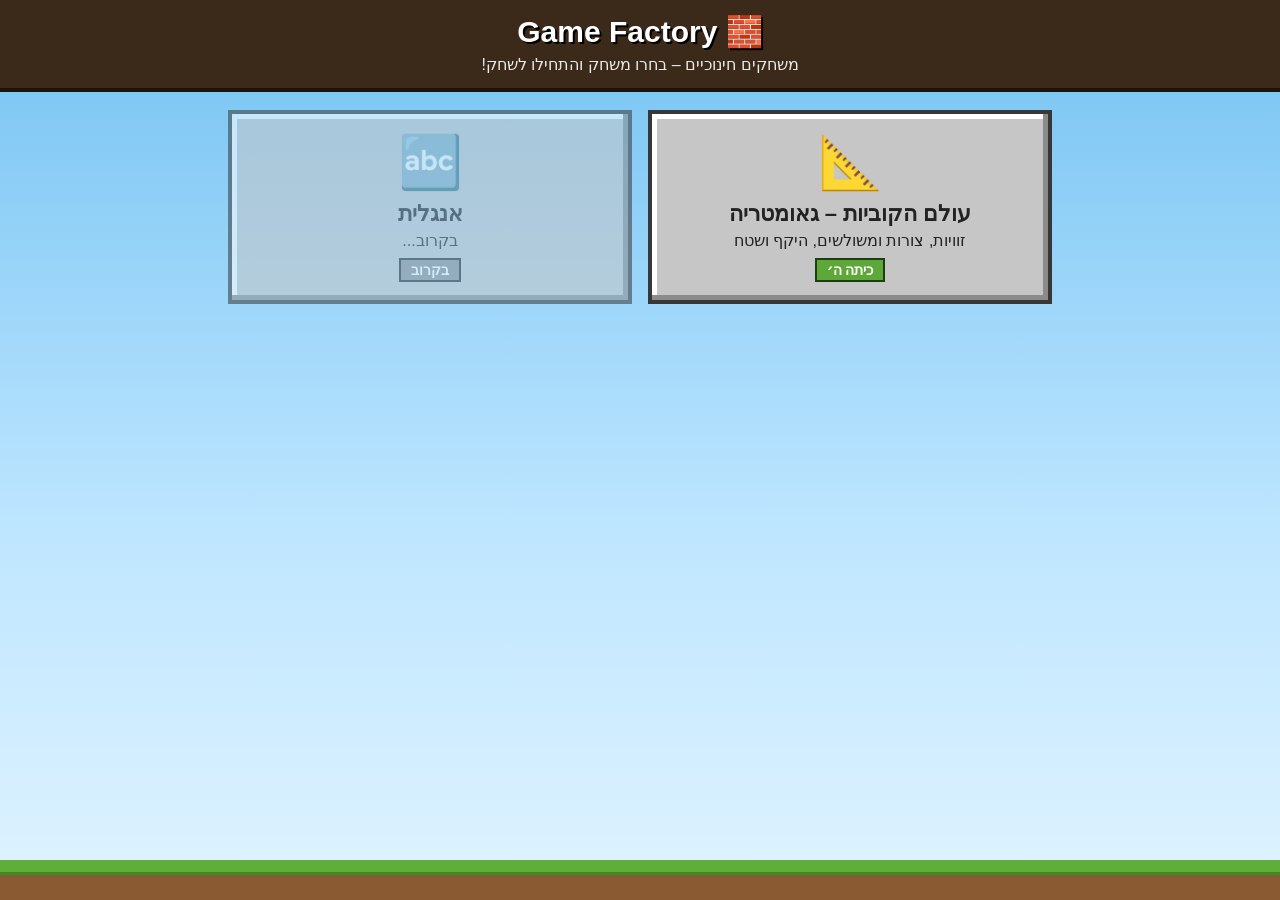
==== index.html @ 89b831c9 "Add Game Factory home page and site link Co-Authored-By: Claude Opus 5.5 <noreply@anthropic.com> Cla" ====
<!DOCTYPE html>
<html lang="he" dir="rtl">
<head>
<meta charset="utf-8">
<meta name="viewport" content="width=device-width, initial-scale=1">
<title>Game Factory – משחקים חינוכיים</title>
<style>
*{box-sizing:border-box}
body{margin:0;font-family:'Segoe UI',Arial,sans-serif;background:linear-gradient(#73c2f2,#bfe6ff 60%,#dff3ff);min-height:100vh;color:#222;padding-bottom:60px}
header{background:#3b2a1a;border-bottom:4px solid #1d140c;color:#fff;padding:14px;text-align:center}
header h1{margin:0;font-size:30px;text-shadow:2px 2px 0 #000}
header p{margin:6px 0 0;opacity:.9}
main{max-width:860px;margin:0 auto;padding:18px;display:grid;grid-template-columns:repeat(auto-fit,minmax(240px,1fr));gap:16px}
.card{display:block;text-decoration:none;color:#222;background:#c6c6c6;border:4px solid #373737;box-shadow:inset -5px -5px 0 #8b8b8b,inset 5px 5px 0 #fff;padding:18px;text-align:center;transition:transform .1s}
.card:hover{transform:translateY(-3px);filter:brightness(1.05)}
.card .ic{font-size:52px}
.card h2{margin:8px 0 4px;font-size:22px}
.card .tag{display:inline-block;margin-top:8px;background:#5ea83a;color:#fff;border:2px solid #1f3d12;padding:2px 10px;font-weight:700;font-size:14px}
.card.soon{opacity:.55;pointer-events:none}
.card.soon .tag{background:#8f8f8f;border-color:#2b2b2b}
#ground{position:fixed;bottom:0;left:0;right:0;height:40px;background:linear-gradient(#5fae3a 0 12px,#3f8a26 12px 15px,#8a5a32 15px)}
</style>
</head>
<body>
<header>
  <h1>🧱 Game Factory</h1>
  <p>משחקים חינוכיים – בחרו משחק והתחילו לשחק!</p>
</header>
<main>
  <a class="card" href="geometry/block-geometry.html">
    <div class="ic">📐</div>
    <h2>עולם הקוביות – גאומטריה</h2>
    <div>זוויות, צורות ומשולשים, היקף ושטח</div>
    <span class="tag">כיתה ה׳</span>
  </a>
  <div class="card soon">
    <div class="ic">🔤</div>
    <h2>אנגלית</h2>
    <div>בקרוב...</div>
    <span class="tag">בקרוב</span>
  </div>
</main>
<div id="ground"></div>
</body>
</html>
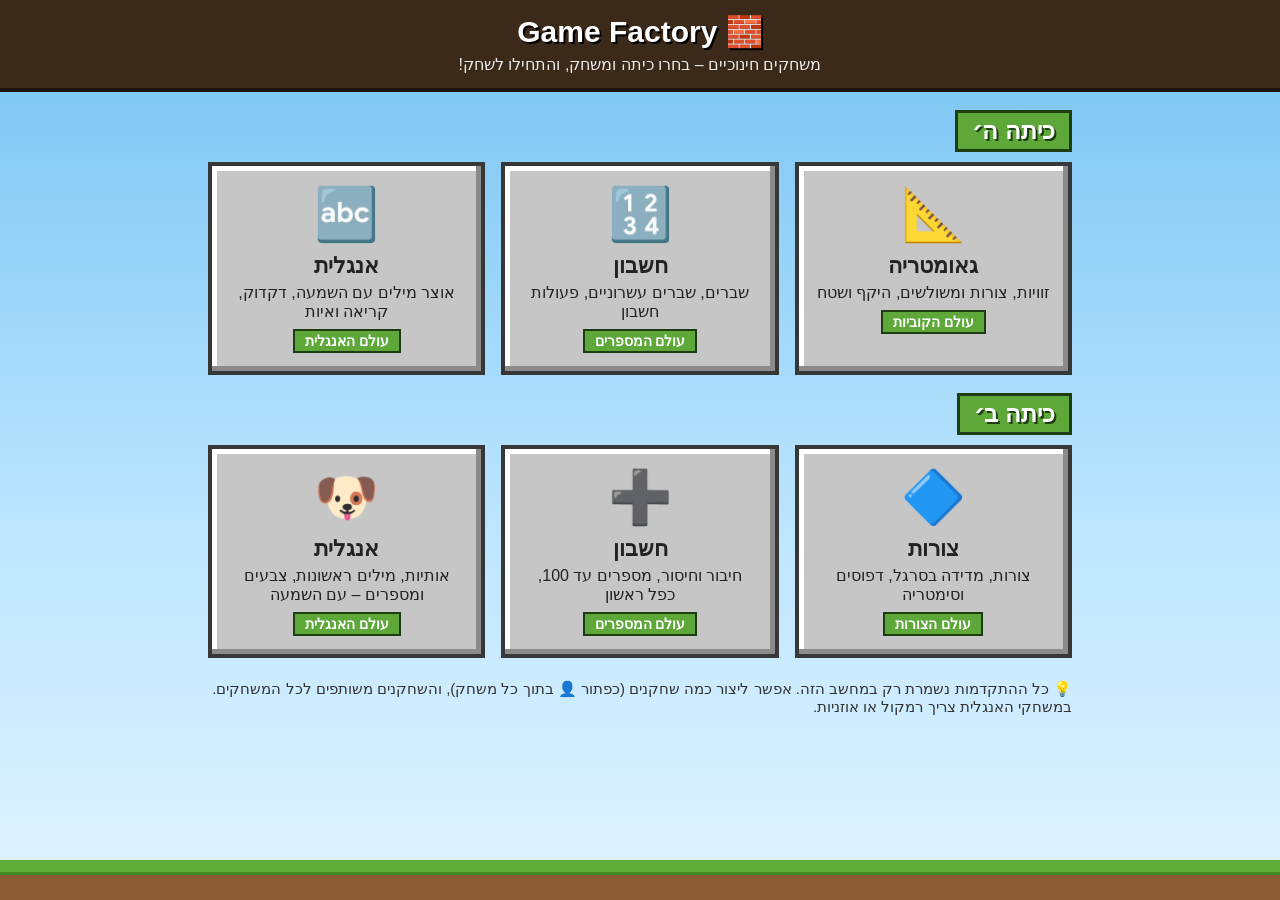
==== commit 2ea01c82: "Add 2nd grade games, home page by grade - New: geometry/geometry-2.html (shapes, measuring, patterns" ====
--- a/index.html
+++ b/index.html
@@ -10,36 +10,43 @@
 header{background:#3b2a1a;border-bottom:4px solid #1d140c;color:#fff;padding:14px;text-align:center}
 header h1{margin:0;font-size:30px;text-shadow:2px 2px 0 #000}
 header p{margin:6px 0 0;opacity:.9}
-main{max-width:860px;margin:0 auto;padding:18px;display:grid;grid-template-columns:repeat(auto-fit,minmax(240px,1fr));gap:16px}
+.grade{max-width:900px;margin:18px auto 0;padding:0 18px}
+.grade h2{margin:0 0 10px;font-size:24px;background:#5ea83a;color:#fff;display:inline-block;padding:4px 14px;border:3px solid #1f3d12;text-shadow:2px 2px 0 #1f3d12}
+.cards{display:grid;grid-template-columns:repeat(auto-fit,minmax(230px,1fr));gap:16px}
 .card{display:block;text-decoration:none;color:#222;background:#c6c6c6;border:4px solid #373737;box-shadow:inset -5px -5px 0 #8b8b8b,inset 5px 5px 0 #fff;padding:18px;text-align:center;transition:transform .1s}
 .card:hover{transform:translateY(-3px);filter:brightness(1.05)}
 .card .ic{font-size:52px}
-.card h2{margin:8px 0 4px;font-size:22px}
+.card h3{margin:8px 0 4px;font-size:22px}
 .card .tag{display:inline-block;margin-top:8px;background:#5ea83a;color:#fff;border:2px solid #1f3d12;padding:2px 10px;font-weight:700;font-size:14px}
-.card.soon{opacity:.55;pointer-events:none}
-.card.soon .tag{background:#8f8f8f;border-color:#2b2b2b}
+.note{max-width:900px;margin:22px auto 0;padding:0 18px;color:#333;font-size:15px}
 #ground{position:fixed;bottom:0;left:0;right:0;height:40px;background:linear-gradient(#5fae3a 0 12px,#3f8a26 12px 15px,#8a5a32 15px)}
 </style>
 </head>
 <body>
 <header>
   <h1>🧱 Game Factory</h1>
-  <p>משחקים חינוכיים – בחרו משחק והתחילו לשחק!</p>
+  <p>משחקים חינוכיים – בחרו כיתה ומשחק, והתחילו לשחק!</p>
 </header>
-<main>
-  <a class="card" href="geometry/block-geometry.html">
-    <div class="ic">📐</div>
-    <h2>עולם הקוביות – גאומטריה</h2>
-    <div>זוויות, צורות ומשולשים, היקף ושטח</div>
-    <span class="tag">כיתה ה׳</span>
-  </a>
-  <div class="card soon">
-    <div class="ic">🔤</div>
-    <h2>אנגלית</h2>
-    <div>בקרוב...</div>
-    <span class="tag">בקרוב</span>
+
+<section class="grade">
+  <h2>כיתה ה׳</h2>
+  <div class="cards">
+    <a class="card" href="geometry/block-geometry.html"><div class="ic">📐</div><h3>גאומטריה</h3><div>זוויות, צורות ומשולשים, היקף ושטח</div><span class="tag">עולם הקוביות</span></a>
+    <a class="card" href="math/math-5.html"><div class="ic">🔢</div><h3>חשבון</h3><div>שברים, שברים עשרוניים, פעולות חשבון</div><span class="tag">עולם המספרים</span></a>
+    <a class="card" href="english/english-5.html"><div class="ic">🔤</div><h3>אנגלית</h3><div>אוצר מילים עם השמעה, דקדוק, קריאה ואיות</div><span class="tag">עולם האנגלית</span></a>
   </div>
-</main>
+</section>
+
+<section class="grade">
+  <h2>כיתה ב׳</h2>
+  <div class="cards">
+    <a class="card" href="geometry/geometry-2.html"><div class="ic">🔷</div><h3>צורות</h3><div>צורות, מדידה בסרגל, דפוסים וסימטריה</div><span class="tag">עולם הצורות</span></a>
+    <a class="card" href="math/math-2.html"><div class="ic">➕</div><h3>חשבון</h3><div>חיבור וחיסור, מספרים עד 100, כפל ראשון</div><span class="tag">עולם המספרים</span></a>
+    <a class="card" href="english/english-2.html"><div class="ic">🐶</div><h3>אנגלית</h3><div>אותיות, מילים ראשונות, צבעים ומספרים – עם השמעה</div><span class="tag">עולם האנגלית</span></a>
+  </div>
+</section>
+
+<p class="note">💡 כל ההתקדמות נשמרת רק במחשב הזה. אפשר ליצור כמה שחקנים (כפתור 👤 בתוך כל משחק), והשחקנים משותפים לכל המשחקים. במשחקי האנגלית צריך רמקול או אוזניות.</p>
 <div id="ground"></div>
 </body>
 </html>
